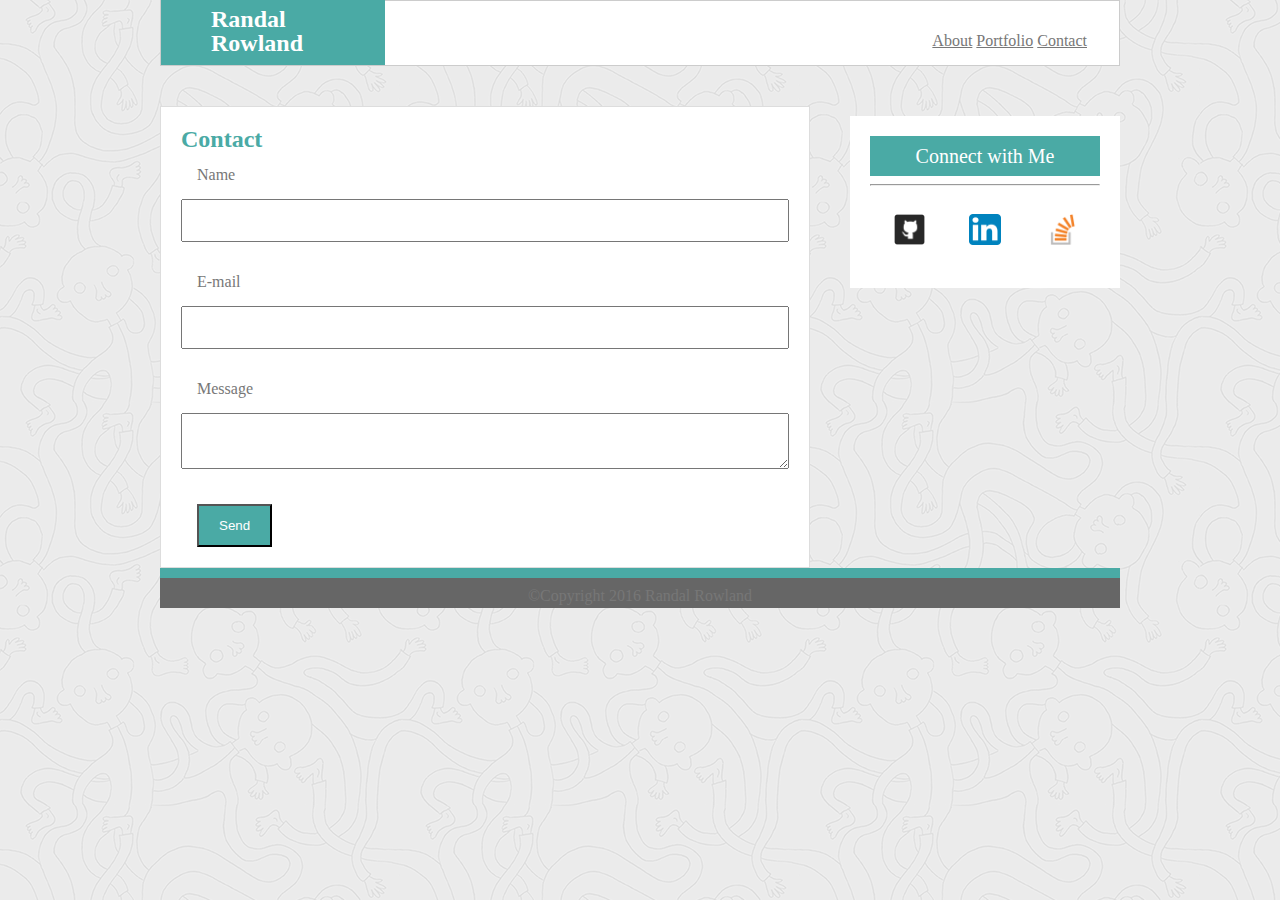
==== responsivePortfolio/contact.html @ 635f5dc4 "Add files via upload" ====
<!DOCTYPE html>
<html>
<head>
	<meta charset="UTF-8">
	<title>Randal Rowland's Portfolio</title>
	<link rel="stylesheet" type="text/css" href="assets/css/reset.css">
	<link rel="stylesheet" type="text/css" href="assets/css/style.css">
</head>
<body>

	<div class="wrapper">

	<!-- Header -->

		<header>

			<h1>Randal Rowland</h1>

			<nav>
				<a href="index.html">About</a>
				<a href="portfolio.html">Portfolio</a>
				<a href="contact.html">Contact</a>
			</nav>

		</header>

	<!-- Main Content -->

		<div class="content">
			<h2>Contact</h2>


			<form action="http://www.cs.tut.fi/cgi-bin/run/~jkorpela/echo.cgi" method="post">
			  <div>
			    <label for="name">Name</label>
				<br>
			    <input type="text" id="name" name="user_name">
			  </div>

			  <div>
			    <label for="mail">E-mail</label>
				<br>
			    <input type="email" id="mail" name="user_email">
			  </div>

			  <div>
			    <label for="msg">Message</label>
				<br>
			    <textarea id="msg" name="user_message"></textarea>
			  </div>
			 
			  <div class="button">
			    <button type="submit">Send</button>
			  </div>
			</form>
			
		</div>

	<!-- Contat Me -->

		<div class="contact">
			<h3>Connect with Me</h3>
			<hr>
			<section class="logos">
				<a href="https://github.com/RJRowland93" target="_blank"><img src="assets/images/gitHubLogo.png" id="git" alt="Github Logo" class="logo"></a>
				<a href="https://www.linkedin.com/in/randal-rowland-186523124" target="_blank"><img src="assets/images/linkedInLogo.png" alt="LinkedIn Logo" id="lin" class="logo"></a>
				<a href="http://stackoverflow.com/users/7016372/randal-rowland" target="_blank"><img src="assets/images/stackoverflowLogo.png" alt="stackoverflow Logo" id="sof" class="logo"></a>
			</section>
		</div>


		<footer>
			<h6>&copy;Copyright 2016 Randal Rowland</h6>
		</footer>

	</div>

</body>
</html>
---- responsivePortfolio/assets/css/style.css ----
* {
  -webkit-box-sizing: border-box;
     -moz-box-sizing: border-box;
          box-sizing: border-box;
          color: #777;
}

header {
	background-color: #fff;
	border:1px solid #ccc;
	clear: both;
	padding: 32px;
	margin-bottom: 40px;
}
h1 {
	font-family: 'Georgia', Times, "Times New Roman", serif;
	background-color: #4aaaa5;
	padding: 10px;
	padding-left: 50px;
	float: left;
	width: 25%;
	color: #fff;
	position: relative;
	top: -36px;
	right: 32px;
	
	font-size: 24px;
	font-weight: bold;
}

h2, h3 {
	color: #4aaaa5;
	font-size: 24px;
	font-weight: bold;
}
	
h6 {
	position: relative;
	bottom: 5px;
}

nav {
	text-align: right;
	float: right;
	width: 200px;
	}

p {
	font-family: 'Arial', 'Helvetica Neue', Helvetica, sans-serif;
	color: #777;
	padding: 20px;
}

html, body {
	background-image: url("ignasi_pattern_s.png");
	height: 100%;
	margin: 0;
}

footer {
	text-align: center;
	clear: both;
	background: #666;
	border-top: 10px solid #4aaaa5;
    height: 30px;
    width: 100%;
    padding: 15px;
}


input {
    width: 100%;
    padding: 12px 20px;
    box-sizing: border-box;
}

textarea {
	width: 100%;
	height: 50%;
    padding: 12px 20px;
    box-sizing: border-box;
}

button {
	background: #4aaaa5;
	padding: 12px 20px;
    box-sizing: border-box;
    color: #fff;
}


div.wrapper {
	margin: 0 auto;
	width: 960px;
	min-height: 100%;
	margin-bottom: -30px;
}

div.wrapper:after {
	content: "";
	display: block;
}

.site-footer, div.wrapper:after {
	height: 30px;
}

div.content {
	width: 650px;
	background: #fff;
	border: 1px solid #ddd;
	float: left;
	padding: 20px;
	clear:both;
	margin: 0 auto;
}

#selfPic {
	float: left;
	height: 150px;
	width: 25%;
	padding-right: 20px;
}

div.contact {
	width: 270px;
	float: right;
	padding: 20px;
	margin: 10px auto;
	text-align: center;
	overflow: auto;
	background: #fff;
}

.overlay {
	position: relative;
	bottom: 100px;
	width: 86%;
	margin: 0 auto;
}

h3 {
	color: #fff;
	background-color: #4aaaa5;
	font-size: 20px;
	font-weight: normal;
	padding: 10px;
	text-align: center;
	width: 100%;
}

.logo {
	display: inline;
	width: 31%;
}

.border {
	border-left-style: solid;
	border-right-style: solid; 
}

#Hangman {
	width: 50%;
	float: left;
	
}
#RPS {
	width: 50%;
	float: left;
	
}
#RPG {
	width: 50%;
	float: left;
	
}
#Widget {
	width: 50%;
	float: left;
	
}
#Trivia {
	width: 50%;
	float: left;
	
}

section img {
	margin: 0 auto;
	width: 100%;
	padding: 20px;
}
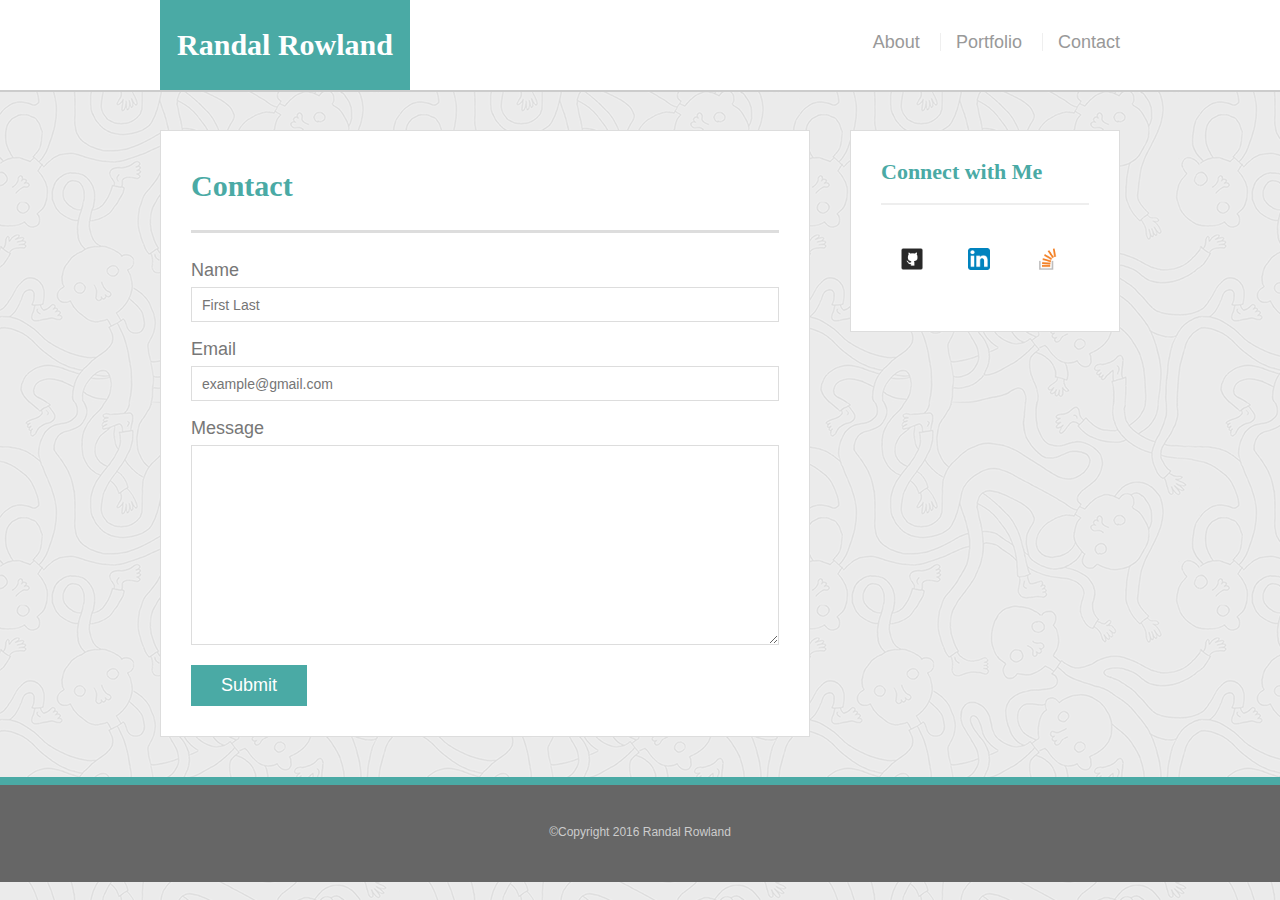
==== commit 7f3968b0: "upadate files according to solutions" ====
--- a/responsivePortfolio/contact.html
+++ b/responsivePortfolio/contact.html
@@ -2,78 +2,61 @@
 <html>
 <head>
 	<meta charset="UTF-8">
+	<meta name="viewport" content="width=device-width, initial-scale=1">
 	<title>Randal Rowland's Portfolio</title>
 	<link rel="stylesheet" type="text/css" href="assets/css/reset.css">
 	<link rel="stylesheet" type="text/css" href="assets/css/style.css">
 </head>
 <body>
-
-	<div class="wrapper">
-
-	<!-- Header -->
-
-		<header>
-
-			<h1>Randal Rowland</h1>
-
-			<nav>
-				<a href="index.html">About</a>
-				<a href="portfolio.html">Portfolio</a>
-				<a href="contact.html">Contact</a>
-			</nav>
-
+<!-- Header -->
+		<header id="masthead">
+			<div class="container">
+				<a href="#" id="logo">Randal Rowland</a>
+				<nav>
+					<a href="index.html">About</a>
+					<a href="portfolio.html">Portfolio</a>
+					<a href="contact.html">Contact</a>
+				</nav>
+			</div>
 		</header>
-
-	<!-- Main Content -->
-
-		<div class="content">
-			<h2>Contact</h2>
-
-
-			<form action="http://www.cs.tut.fi/cgi-bin/run/~jkorpela/echo.cgi" method="post">
-			  <div>
-			    <label for="name">Name</label>
-				<br>
-			    <input type="text" id="name" name="user_name">
-			  </div>
-
-			  <div>
-			    <label for="mail">E-mail</label>
-				<br>
-			    <input type="email" id="mail" name="user_email">
-			  </div>
-
-			  <div>
-			    <label for="msg">Message</label>
-				<br>
-			    <textarea id="msg" name="user_message"></textarea>
-			  </div>
-			 
-			  <div class="button">
-			    <button type="submit">Send</button>
-			  </div>
-			</form>
-			
+<!-- Main Content -->
+		<div id="main-container" class="container">
+			<section class="main-section">
+				<h1>Contact</h1>
+				<form id="contact-form">
+					<ul>
+						<li>
+							<label for="name">Name</label>
+							<input type="text" id="name" name="name" placeholder="First Last" required="required">
+						</li>
+						<li>
+							<label for="email">Email</label>
+							<input type="email" id="email" name="email" placeholder="example@gmail.com" required="required">
+						</li>
+						<li>
+							<label for="message">Message</label>
+							<textarea id="message" name="message" required="required"></textarea>
+						</li>
+					</ul>
+					<input type="submit">
+				</form>
+			</section>
+<!--sidebar -->
+			<section class="sidebar">
+				<div id="connect">
+					<h2>Connect with Me</h2>
+					<a href="https://github.com/RJRowland93" target="_blank"><img src="assets/images/gitHubLogo.png" class="social" alt="Github Logo"></a>
+					<a href="https://www.linkedin.com/in/randal-rowland-186523124" target="_blank"><img src="assets/images/linkedInLogo.png" alt="LinkedIn Logo" class="social"></a>
+					<a href="http://stackoverflow.com/users/7016372/randal-rowland" target="_blank"><img src="assets/images/stackoverflowLogo.png" alt="stackoverflow Logo" class="social"></a>
+				</div>
+			</section>
+			<div class="push"></div>
 		</div>
-
-	<!-- Contat Me -->
-
-		<div class="contact">
-			<h3>Connect with Me</h3>
-			<hr>
-			<section class="logos">
-				<a href="https://github.com/RJRowland93" target="_blank"><img src="assets/images/gitHubLogo.png" id="git" alt="Github Logo" class="logo"></a>
-				<a href="https://www.linkedin.com/in/randal-rowland-186523124" target="_blank"><img src="assets/images/linkedInLogo.png" alt="LinkedIn Logo" id="lin" class="logo"></a>
-				<a href="http://stackoverflow.com/users/7016372/randal-rowland" target="_blank"><img src="assets/images/stackoverflowLogo.png" alt="stackoverflow Logo" id="sof" class="logo"></a>
-			</section>
-		</div>
-
-
+<!--footer-->
 		<footer>
-			<h6>&copy;Copyright 2016 Randal Rowland</h6>
+			<div class="container">
+				&copy;Copyright 2016 Randal Rowland
+			</div>		
 		</footer>
-
-	</div>
-
 </body>
 </html>--- a/responsivePortfolio/assets/css/style.css
+++ b/responsivePortfolio/assets/css/style.css
@@ -1,192 +1,274 @@
-* {
-  -webkit-box-sizing: border-box;
-     -moz-box-sizing: border-box;
-          box-sizing: border-box;
-          color: #777;
-}
-
-header {
-	background-color: #fff;
-	border:1px solid #ccc;
-	clear: both;
-	padding: 32px;
-	margin-bottom: 40px;
-}
-h1 {
-	font-family: 'Georgia', Times, "Times New Roman", serif;
-	background-color: #4aaaa5;
-	padding: 10px;
-	padding-left: 50px;
-	float: left;
-	width: 25%;
-	color: #fff;
-	position: relative;
-	top: -36px;
-	right: 32px;
-	
-	font-size: 24px;
-	font-weight: bold;
-}
-
-h2, h3 {
-	color: #4aaaa5;
-	font-size: 24px;
-	font-weight: bold;
-}
-	
-h6 {
-	position: relative;
-	bottom: 5px;
-}
-
-nav {
-	text-align: right;
-	float: right;
-	width: 200px;
-	}
-
-p {
+body {
+	background: url("ignasi_pattern_s.png");
+	font-size: 18px;
+	line-height: 34px;
 	font-family: 'Arial', 'Helvetica Neue', Helvetica, sans-serif;
 	color: #777;
-	padding: 20px;
+}
+
+* {
+	box-sizing: border-box;
+}
+
+/*sticky footer stuff*/
+/*http://ryanfait.com/html5-sticky-footer/*/
+
+* {
+	margin: 0;
 }
 
 html, body {
-	background-image: url("ignasi_pattern_s.png");
 	height: 100%;
-	margin: 0;
-}
+}
+
+.wrapper {
+	min-height: 100%;
+	height: auto !important; 
+	height: 100%;
+	margin: 0 auto -105px; 
+}
+footer, .push {
+	height: 105px; 
+}
+/*end sticky footer stuff*/
+
+/*start hover stuff*/
+#logo:hover,
+input[type=submit]:hover {
+	background: #5E7F7E;
+}
+nav a:hover {
+	color: #5E7F7E;
+}
+.social:hover {
+	opacity: .8;
+	cursor: pointer;
+}
+
+/*general*/
+
+.container {
+	width: 100%;
+	max-width: 960px;
+	margin: 0 auto;
+	clear: both;
+}
+h1, 
+h2,
+h3,
+p {
+	margin-bottom: 20px;
+}
+p:last-child {
+	margin-bottom: 0;
+}
+h1, h2, h3 {
+	font-family: 'Georgia', Times, Times New Roman, serif;
+	font-weight: 700;
+	color: #4aaaa5;
+}
+h1 {
+	font-size: 30px;
+	line-height: 49px;
+	border-bottom: 3px solid #ddd;
+	padding-bottom: 20px;
+}
+h2,
+h3 {
+	font-size: 22px;
+}
+
+/*header*/
+
+#masthead {
+	background: #fff;
+	margin: 0 0 30px;
+	z-index: 99;
+	color: #fff;
+	overflow: auto;
+	border-bottom: 2px solid #ccc;
+	position: fixed;
+	width: 100%;
+}
+#logo {
+	width: 250px;
+	height: 90px;
+	background: #4aaaa5;
+	float: left;
+	font-family: 'Georgia', Times, Times New Roman, serif;
+	text-align: center;
+	line-height: 90px;
+	color: #fff;
+	font-weight: 700;
+	font-size: 30px;
+	text-decoration: none;
+}
+nav {
+	float: right;
+	margin-top: 25px;
+}
+nav a {
+	color: #999;
+	text-decoration: none;
+	margin-left: 15px;
+	display: inline-block;
+	border-left: 1px solid #efefef;
+	padding-left: 15px;
+	line-height: 18px;
+}
+nav a:first-child {
+	border-left: 0 none;
+}
+
+/*footer*/
 
 footer {
+	background: #666;
+	color: #fff;
+	padding: 30px 0;
+	clear: both;
+	border-top: 8px solid #4aaaa5;
+	color: #ccc;
+	font-size: 12px;
 	text-align: center;
-	clear: both;
-	background: #666;
-	border-top: 10px solid #4aaaa5;
-    height: 30px;
-    width: 100%;
-    padding: 15px;
-}
-
-
-input {
-    width: 100%;
-    padding: 12px 20px;
-    box-sizing: border-box;
-}
-
+}
+
+/*sidebar*/
+
+.sidebar {
+	background: #fff;
+	padding: 30px;
+	width: 100%;
+	max-width: 270px;
+	float: right;
+	border: 1px solid #ddd;
+	margin-bottom: 20px;
+}
+h3,
+.sidebar h2 {
+	border-bottom: 2px solid #eee;
+	padding-bottom: 20px;
+	margin-bottom: 15px;
+	line-height: 22px;
+}
+.social {
+	width: 62px;
+	height: 62px;
+	margin-top: 8px;
+	margin-right: 5px;
+}
+.social:last-child {
+	margin-right: 0;
+}
+
+/*main*/
+
+#main-container {
+	padding-top: 130px;
+}
+.main-section {
+	background: #fff;
+ 	padding: 30px;
+	margin: 0 0 40px 0;
+	width: 100%;
+	max-width: 650px;
+	float: left;
+	border: 1px solid #ddd;
+}
+
+/*contact page*/
+
+#contact-form ul {
+	margin-bottom: 20px;
+}
+#contact-form li {
+	margin-bottom: 10px;
+}
+label,
+input[type=text],
+input[type=email],
 textarea {
-	width: 100%;
-	height: 50%;
-    padding: 12px 20px;
-    box-sizing: border-box;
-}
-
-button {
+	display: block;
+	width: 100%;
+}
+input[type=text],
+input[type=email],
+textarea {
+	height: 35px;
+	border: 1px solid #ddd;
+	padding: 0 10px;
+	font-size: 14px;
+}
+textarea {
+	height: 200px;
+}
+input[type=submit] {
 	background: #4aaaa5;
-	padding: 12px 20px;
-    box-sizing: border-box;
-    color: #fff;
-}
-
-
-div.wrapper {
-	margin: 0 auto;
-	width: 960px;
-	min-height: 100%;
-	margin-bottom: -30px;
-}
-
-div.wrapper:after {
-	content: "";
-	display: block;
-}
-
-.site-footer, div.wrapper:after {
-	height: 30px;
-}
-
-div.content {
-	width: 650px;
-	background: #fff;
-	border: 1px solid #ddd;
-	float: left;
-	padding: 20px;
-	clear:both;
-	margin: 0 auto;
-}
-
-#selfPic {
-	float: left;
-	height: 150px;
-	width: 25%;
-	padding-right: 20px;
-}
-
-div.contact {
-	width: 270px;
-	float: right;
-	padding: 20px;
-	margin: 10px auto;
-	text-align: center;
-	overflow: auto;
-	background: #fff;
-}
-
-.overlay {
-	position: relative;
-	bottom: 100px;
-	width: 86%;
-	margin: 0 auto;
-}
-
-h3 {
-	color: #fff;
-	background-color: #4aaaa5;
-	font-size: 20px;
-	font-weight: normal;
-	padding: 10px;
-	text-align: center;
-	width: 100%;
-}
-
-.logo {
-	display: inline;
-	width: 31%;
-}
-
-.border {
-	border-left-style: solid;
-	border-right-style: solid; 
-}
-
-#Hangman {
-	width: 50%;
-	float: left;
-	
-}
-#RPS {
-	width: 50%;
-	float: left;
-	
-}
-#RPG {
-	width: 50%;
-	float: left;
-	
-}
-#Widget {
-	width: 50%;
-	float: left;
-	
-}
-#Trivia {
-	width: 50%;
-	float: left;
-	
+	border: 0 none;
+	color: #fff;
+	font-size: 18px;
+	padding: 10px 30px;
+	cursor: pointer;
 }
 
 section img {
 	margin: 0 auto;
 	width: 100%;
 	padding: 20px;
+}
+
+/*portfolio page*/
+
+.work {
+	width: 274px;
+	overflow: auto;
+	position: relative;
+	float: left;
+	margin: 20px 0 25px;
+}
+.work:nth-child(even) {
+	margin-right: 40px;
+}
+.work img {
+	width: 100%;
+	border: 0 none;
+	opacity: .8;
+}
+.work h3 {
+	border-bottom: 0;
+	background: #4aaaa5;
+	color: #fff;
+	text-align: center;
+	position: absolute;
+	padding: 15px;
+	width: 100%;
+	bottom: 20px;
+	line-height: 30px;
+	margin-bottom: 0;
+	font-weight: 300;
+}
+.auth-image {
+	width: 200px;
+	height: auto;
+	margin-top: 10px;
+	float: left;
+	margin-right: 25px;
+}
+
+/* Media Queries */
+
+@media screen (max-width: 980px) {
+
+}
+
+@media screen (max-width: 768px) {
+	
+}
+
+@media screen (max-width: 640px) {
+
+	header {
+		position: static;
+	}
+	
 }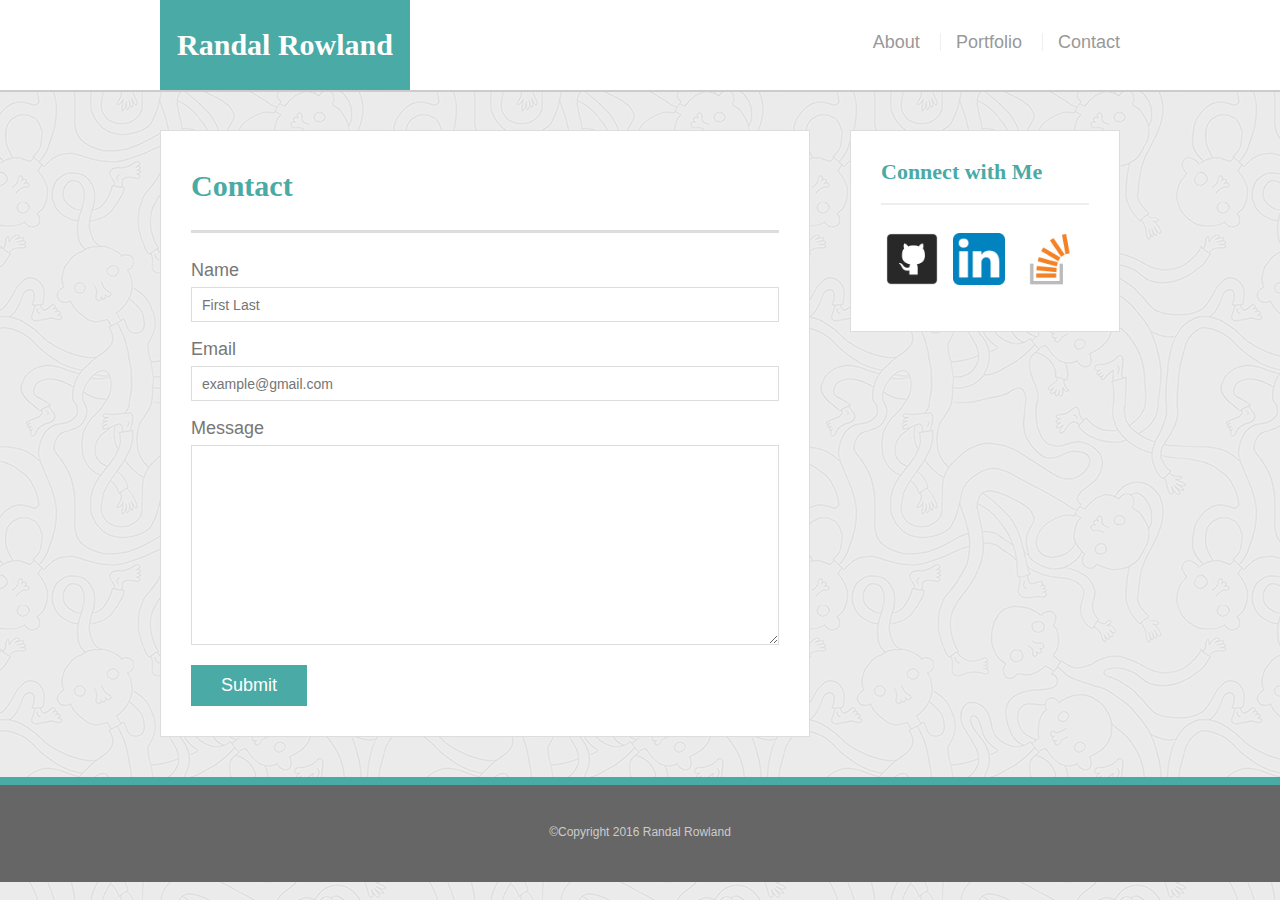
==== commit c5778b17: "added media queries for 980px, 768px, and 640px" ====
--- a/responsivePortfolio/contact.html
+++ b/responsivePortfolio/contact.html
@@ -11,7 +11,7 @@
 <!-- Header -->
 		<header id="masthead">
 			<div class="container">
-				<a href="#" id="logo">Randal Rowland</a>
+				<a href="index.html" id="logo">Randal Rowland</a>
 				<nav>
 					<a href="index.html">About</a>
 					<a href="portfolio.html">Portfolio</a>
--- a/responsivePortfolio/assets/css/style.css
+++ b/responsivePortfolio/assets/css/style.css
@@ -1,5 +1,5 @@
 body {
-	background: url("ignasi_pattern_s.png");
+	background: url("../images/ignasi_pattern_s.png");
 	font-size: 18px;
 	line-height: 34px;
 	font-family: 'Arial', 'Helvetica Neue', Helvetica, sans-serif;
@@ -214,17 +214,17 @@
 section img {
 	margin: 0 auto;
 	width: 100%;
-	padding: 20px;
+	padding: 5px;
 }
 
 /*portfolio page*/
 
 .work {
-	width: 274px;
+	width: 100%;
 	overflow: auto;
 	position: relative;
 	float: left;
-	margin: 20px 0 25px;
+	margin: 20px auto;
 }
 .work:nth-child(even) {
 	margin-right: 40px;
@@ -257,18 +257,134 @@
 
 /* Media Queries */
 
-@media screen (max-width: 980px) {
-
-}
-
-@media screen (max-width: 768px) {
+@media screen and (max-width: 980px) {
+	.container {
+	width: 100%;
+	max-width: 960px;
+	}
+	#logo {
+	width: 250px;
+	}
+	.sidebar {
+	width: 100%;
+	max-width: 270px;
+	float: right;
+	}
+	.main-section {
+ 	padding: 30px;
+	margin: 0 0 40px 0;
+	width: 100%;
+	max-width: 650px;
+	}
+	.work {
+	width: 100%;
+	overflow: auto;
+	position: relative;
+	float: left;
+	margin: 20px 0 25px;
+	}
+	.auth-image {
+	width: 200px;
+	height: auto;
+	margin-top: 10px;
+	float: left;
+	margin-right: 25px;
+	}
+}
+
+@media screen and (max-width: 768px) {
+	.container {
+	max-width: 768px;
+	width: 100%;
+	margin: 0 auto;
+	}	
+	#logo {
+	width: 250px;
+	}
+	.sidebar {
+	padding: 30px;
+	margin: 0 auto;
+	margin-bottom: 20px;
+	width: 100%;
+	float: none;
+	display: block;
 	
-}
-
-@media screen (max-width: 640px) {
-
-	header {
-		position: static;
-	}
-	
+	}
+	.main-section {
+ 	padding: 30px;
+	margin: 0 auto;
+	margin-bottom: 20px;
+	width: 100%;
+	float:none;
+	display: block;
+	overflow: auto
+	}
+	.work {
+	width: 45%;
+	overflow: auto;
+	position: relative;
+	float: left;
+	margin: 10px auto;
+	}
+	.auth-image {
+	width: 200px;
+	height: auto;
+	margin-top: 10px;
+	float: left;
+	margin-right: 25px;
+	}
+}
+
+@media screen and (max-width: 640px) {
+	#masthead {
+	margin: 0 auto;
+	margin-bottom: 20px;
+	overflow: auto;
+	width: 100%;
+	}
+	.container {
+	width: 100%;
+	max-width: 640px;
+	margin: 0 auto;
+	clear: both;
+	}
+	#logo {
+	float:none;
+	display: block;
+	width: 100%;
+	}
+	nav {
+	float:none;
+	display: block;
+	}
+	.sidebar {
+	padding: 30px;
+	width: 100%;
+	max-width: 640px;
+	float: none;
+	border: 1px solid #ddd;
+	margin: 0 auto;
+	}
+	.main-section {
+	float: none;
+ 	padding: 30px;
+	margin: 0 auto;
+	margin-bottom: 20px;
+	width: 100%;
+	max-width: 640px;
+	}
+	.work {
+	width: 100%;
+	overflow: auto;
+	position: relative;
+	float: left;
+	margin: 20px 0 25px;
+	}
+	.auth-image {
+	width: 100%;
+	height: auto;
+	margin-top: 10px;
+	float: left;
+	margin-right: 25px;
+	}	
 }